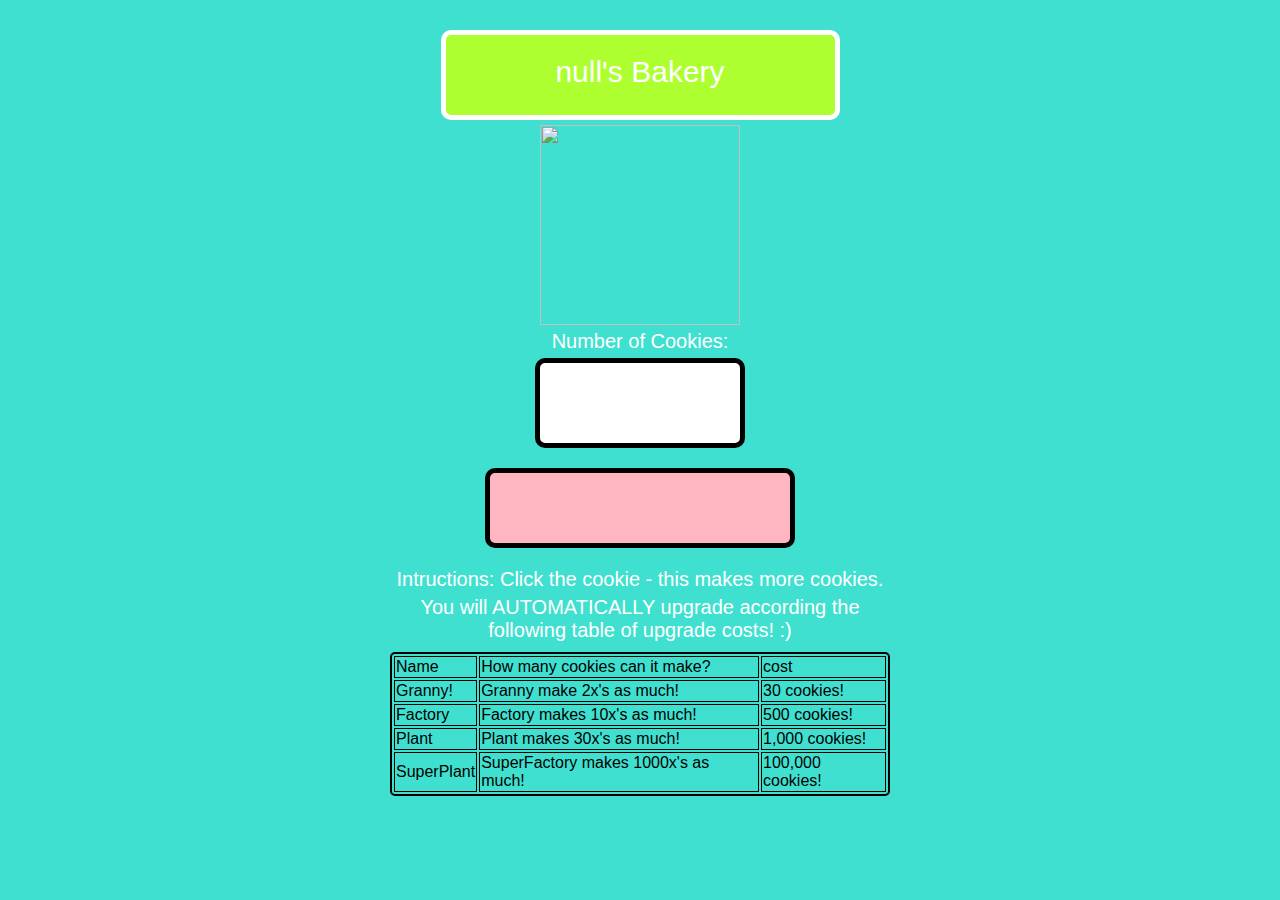
==== Petey/index.html @ a1879f92 "name" ====
<html>
    <head>
        <script type="text/javascript" src="sketch.js"></script>
        <title>Shark Bait's Cookie Clicker Game!</title>
        <link rel = "stylesheet" href = "style.css"/>
    </head>

    <body>
        <div id = "space"></div>
        <div id = "cookie" onclick="cookieClick()">
            <img src="https://encrypted-tbn0.gstatic.com/images?q=tbn:ANd9GcRwQ9mdEnBHAWtW7k_5mb7RBPPgr5glCnGvOA&usqp=CAU" width="200px"/>
        </div>
        
        <p>Number of Cookies:</p>
        
        <div id = "numbers"></div>
        <div id= "upgradeLevel"></div>

        <p>Intructions: Click the cookie - this makes more cookies.</p>
        <p>You will AUTOMATICALLY upgrade according the following table of upgrade costs! :)</p>

        <table>
            <tr>
                <td>Name</td>
                <td>How many cookies can it make?</td>
                <td>cost</td>
            </tr>
            
            <tr>
                <td>Granny!</td>
                <td>Granny make 2x's as much!</td>
                <td>30 cookies!</td>
            </tr>
            
            <tr>
                <td>Factory</td>
                <td> Factory makes 10x's as much!</td>
                <td>500 cookies!</td>
            </tr>
            
            <tr>
                <td>Plant</td>
                <td> Plant makes 30x's as much!</td>
                <td>1,000 cookies!</td>
            </tr>
            
             <tr>
                <td>SuperPlant</td>
                <td> SuperFactory makes 1000x's as much!</td>
                <td>100,000 cookies!</td>
            </tr>

        </table>
    </body>
</html>
---- Petey/style.css ----
body {
    padding-top: 30px;
    font-family: Arial;
    background-color: turquoise;
    width: 500px;
    margin: auto;
    text-align: center;
}                                           

p {
    font-size: 20px;
    color: white;
    display: block;
    margin: 5px;
}

#space {
    margin: auto;
    text-align:center;
    padding-top: 20px;
    margin-bottom: 5px;
    font-size: 30px;
    border:5px solid;
    border-radius:10px;
    background-color: greenyellow;
    color: white;
    width:389px;
    height:60px;
}

table {
    margin-top: 10px;
    border: 2px solid;
    border-radius: 5px;
}

td {
    border:1px solid;
}

#numbers {
    margin: auto;
    text-align:center;
    padding-top: 20px;
    margin-bottom: 20px;
    font-size: 30px;
    border:5px solid;
    border-radius:10px;
    background-color:white;
    width:200px;
    height:60px;    
}

#upgradeLevel {
    margin: auto;
    text-align:center;
    padding-top: 20px;
    margin-bottom: 20px;
    font-size: 30px;
    border:5px solid;
    border-radius:10px;
    background-color:lightpink;
    width:300px;
    height:50px;    
}
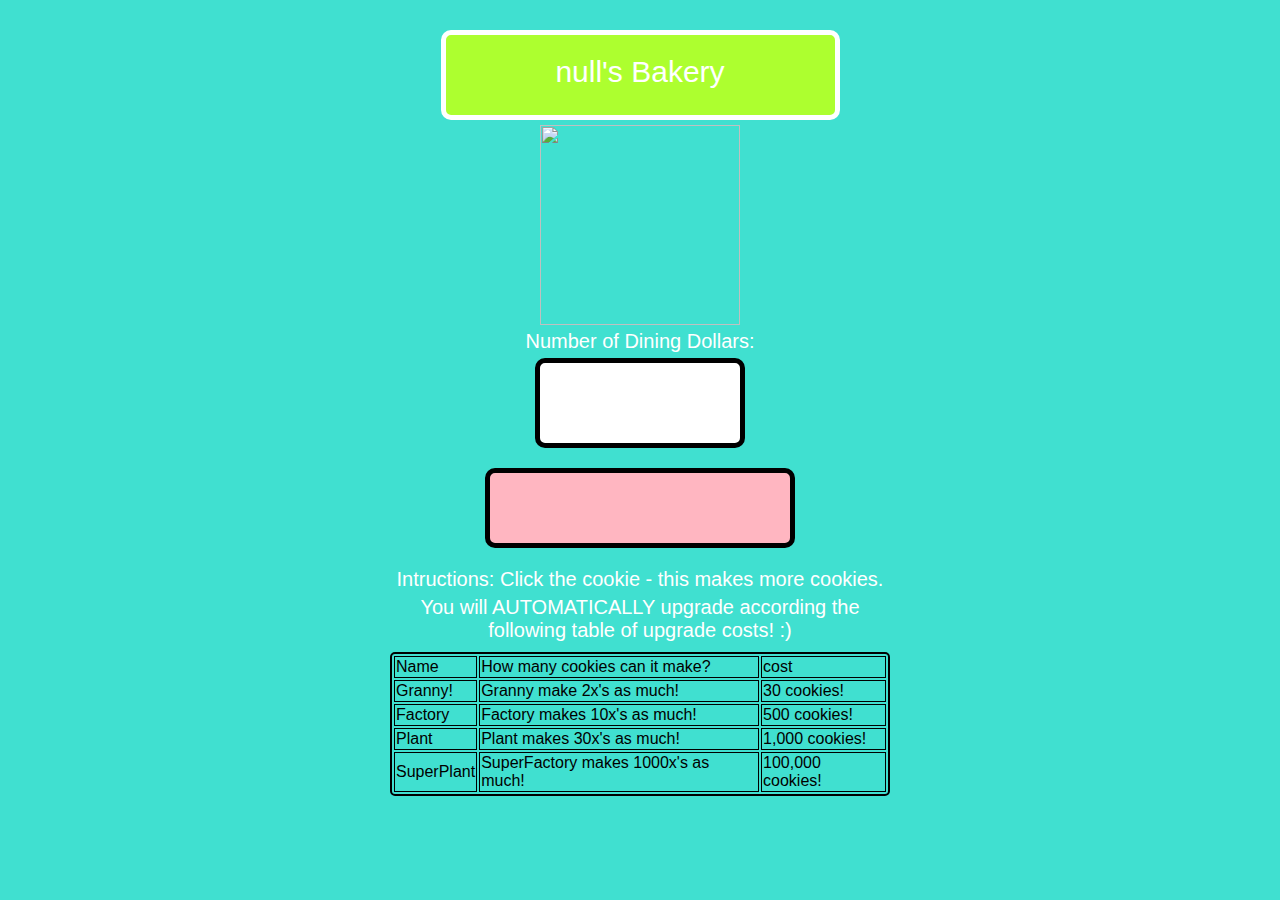
==== commit 8e14e0d1: "change name" ====
--- a/Petey/index.html
+++ b/Petey/index.html
@@ -11,7 +11,7 @@
             <img src="https://encrypted-tbn0.gstatic.com/images?q=tbn:ANd9GcRwQ9mdEnBHAWtW7k_5mb7RBPPgr5glCnGvOA&usqp=CAU" width="200px"/>
         </div>
         
-        <p>Number of Cookies:</p>
+        <p>Number of Dining Dollars:</p>
         
         <div id = "numbers"></div>
         <div id= "upgradeLevel"></div>
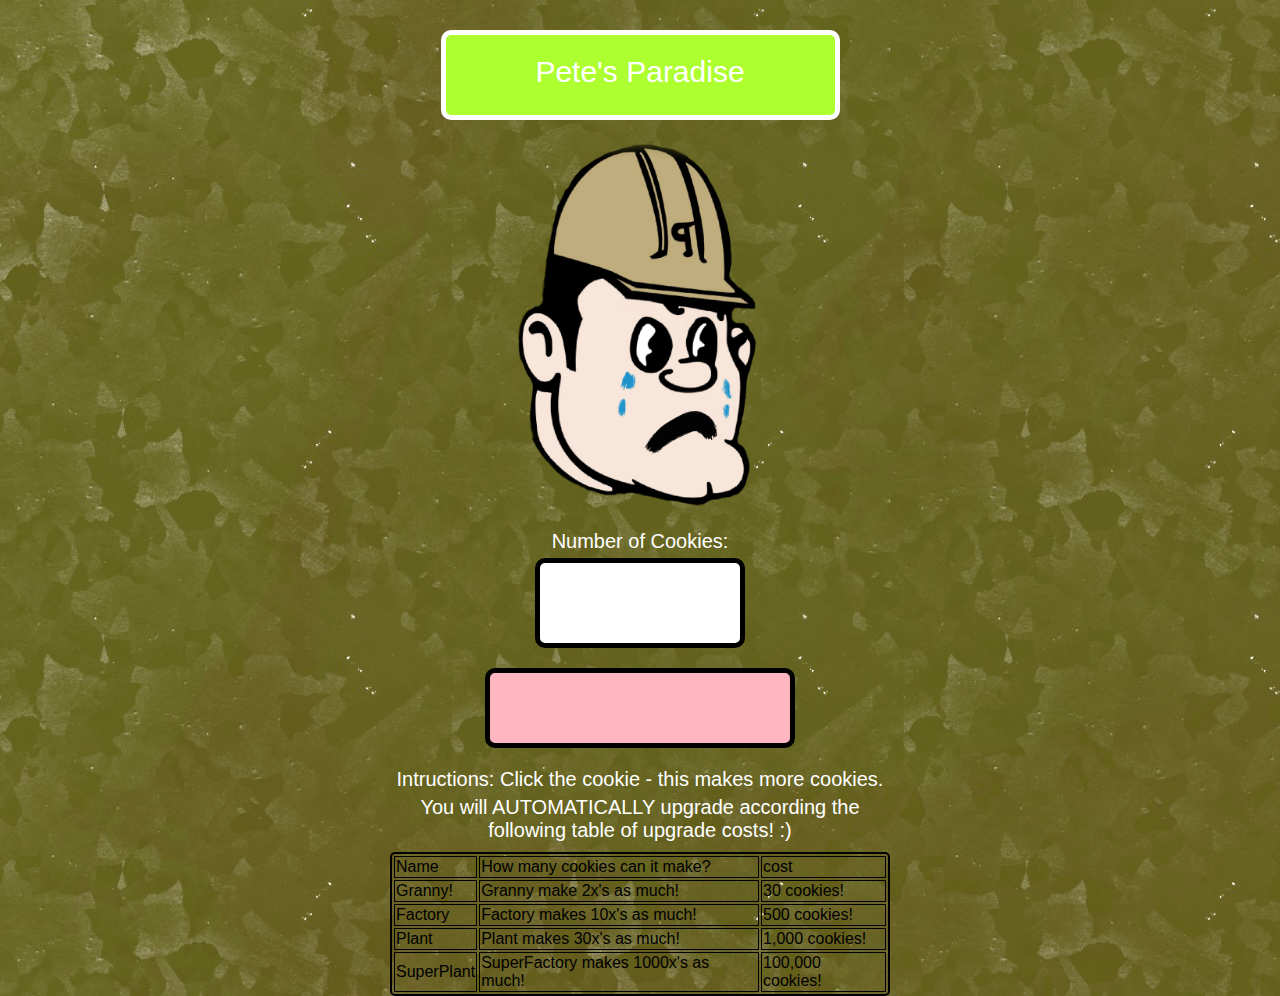
==== commit 0d70a6db: "background" ====
--- a/Petey/index.html
+++ b/Petey/index.html
@@ -5,13 +5,13 @@
         <link rel = "stylesheet" href = "style.css"/>
     </head>
 
-    <body>
+    <body style="background-image: url('img/background.png');">
         <div id = "space"></div>
         <div id = "cookie" onclick="cookieClick()">
-            <img src="https://encrypted-tbn0.gstatic.com/images?q=tbn:ANd9GcRwQ9mdEnBHAWtW7k_5mb7RBPPgr5glCnGvOA&usqp=CAU" width="200px"/>
+            <img src="img/sad.png" width="400px"/>
         </div>
         
-        <p>Number of Dining Dollars:</p>
+        <p>Number of Cookies:</p>
         
         <div id = "numbers"></div>
         <div id= "upgradeLevel"></div>
--- a/Petey/style.css
+++ b/Petey/style.css
@@ -1,4 +1,8 @@
 body {
+    -webkit-user-select: none;
+    -moz-user-select: -moz-none;
+     -ms-user-select: none;
+         user-select: none;
     padding-top: 30px;
     font-family: Arial;
     background-color: turquoise;
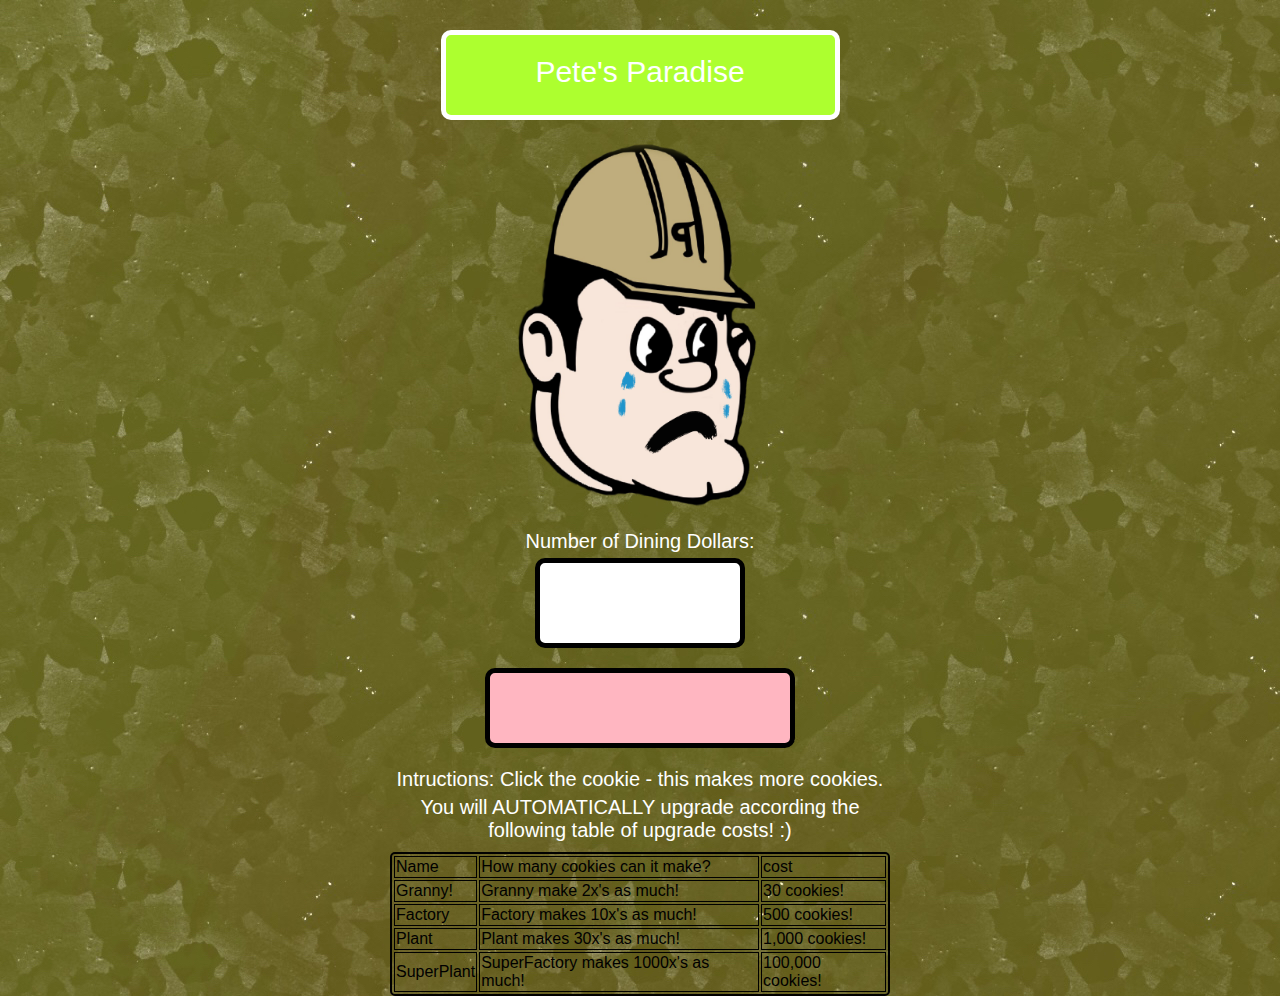
==== commit f7880fc0: "Merge branch 'main' of https://github.com/ChrisPrice03/Pete-s-Paradise" ====
--- a/Petey/index.html
+++ b/Petey/index.html
@@ -11,7 +11,7 @@
             <img src="img/sad.png" width="400px"/>
         </div>
         
-        <p>Number of Cookies:</p>
+        <p>Number of Dining Dollars:</p>
         
         <div id = "numbers"></div>
         <div id= "upgradeLevel"></div>
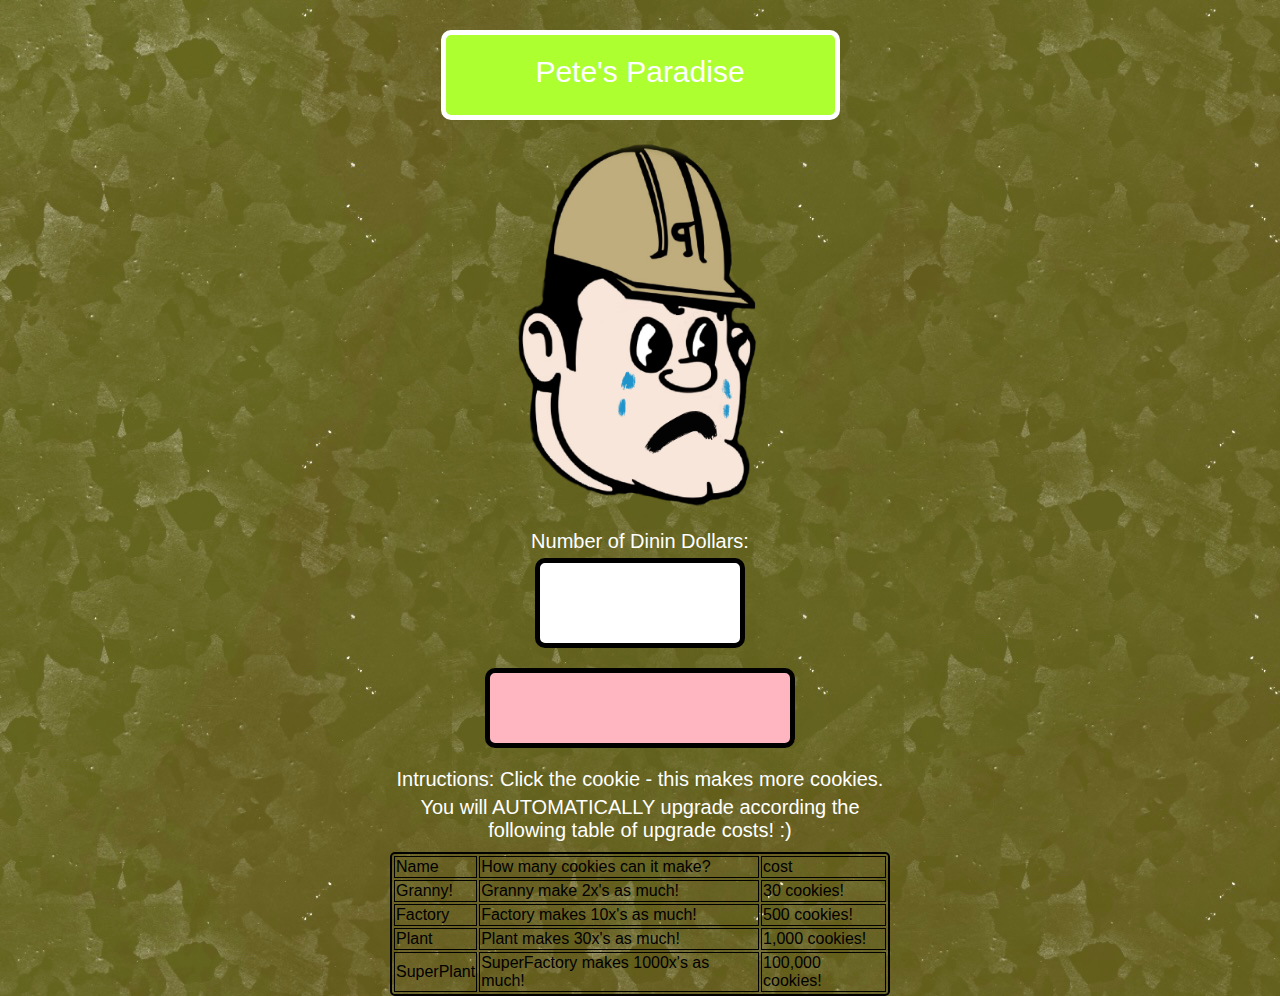
==== commit 337a2d6e: "Merge branch 'main' of https://github.com/ChrisPrice03/Pete-s-Paradise" ====
--- a/Petey/index.html
+++ b/Petey/index.html
@@ -11,7 +11,7 @@
             <img src="img/sad.png" width="400px"/>
         </div>
         
-        <p>Number of Dining Dollars:</p>
+        <p>Number of Dinin Dollars:</p>
         
         <div id = "numbers"></div>
         <div id= "upgradeLevel"></div>
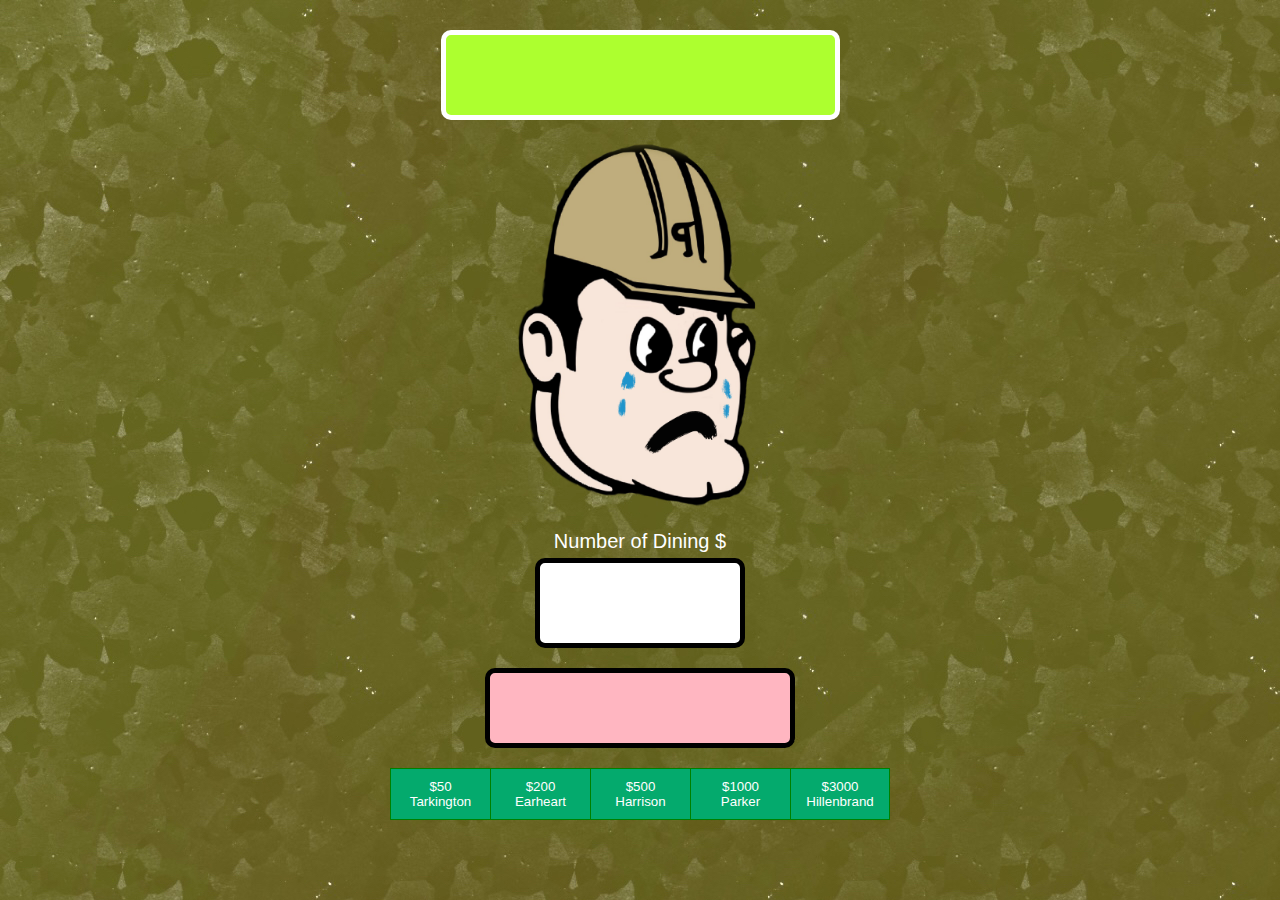
==== commit dfa849d5: "suiiii" ====
--- a/Petey/index.html
+++ b/Petey/index.html
@@ -1,55 +1,27 @@
 <html>
     <head>
         <script type="text/javascript" src="sketch.js"></script>
-        <title>Shark Bait's Cookie Clicker Game!</title>
+        <title>Pete's Paradise</title>
         <link rel = "stylesheet" href = "style.css"/>
     </head>
-
+    
     <body style="background-image: url('img/background.png');">
         <div id = "space"></div>
         <div id = "cookie" onclick="cookieClick()">
-            <img src="img/sad.png" width="400px"/>
+            <img id="pete" src="img/sad.png" width="400px"/>
         </div>
         
-        <p>Number of Dinin Dollars:</p>
+        <p>Number of Dining $</p>
         
         <div id = "numbers"></div>
         <div id= "upgradeLevel"></div>
 
-        <p>Intructions: Click the cookie - this makes more cookies.</p>
-        <p>You will AUTOMATICALLY upgrade according the following table of upgrade costs! :)</p>
-
-        <table>
-            <tr>
-                <td>Name</td>
-                <td>How many cookies can it make?</td>
-                <td>cost</td>
-            </tr>
-            
-            <tr>
-                <td>Granny!</td>
-                <td>Granny make 2x's as much!</td>
-                <td>30 cookies!</td>
-            </tr>
-            
-            <tr>
-                <td>Factory</td>
-                <td> Factory makes 10x's as much!</td>
-                <td>500 cookies!</td>
-            </tr>
-            
-            <tr>
-                <td>Plant</td>
-                <td> Plant makes 30x's as much!</td>
-                <td>1,000 cookies!</td>
-            </tr>
-            
-             <tr>
-                <td>SuperPlant</td>
-                <td> SuperFactory makes 1000x's as much!</td>
-                <td>100,000 cookies!</td>
-            </tr>
-
-        </table>
+        <div class="btn-group" style="width:100%">
+            <button style="width:20%; text-align:center" onclick="starShip()">$50 Tarkington</button>
+            <button style="width:20%; text-align:center" onclick="ear()">$200 Earheart</button>
+            <button style="width:20%; text-align:center" onclick="harrison()">$500 Harrison</button>
+            <button style="width:20%; text-align:center" onclick="parker()">$1000 Parker</button>
+            <button style="width:20%; text-align:center" onclick="hillenbrand()">$3000 Hillenbrand</button>
+          </div>
     </body>
 </html>--- a/Petey/style.css
+++ b/Petey/style.css
@@ -66,4 +66,24 @@
     background-color:lightpink;
     width:300px;
     height:50px;    
-}+}
+
+
+.btn-group button {
+    background-color: #04AA6D; /* Green background */
+    border: 1px solid green; /* Green border */
+    color: white; /* White text */
+    padding: 10px; /* Some padding */
+    cursor: pointer; /* Pointer/hand icon */
+    float: left; /* Float the buttons side by side */
+  }
+  
+  .btn-group button:not(:last-child) {
+    border-right: none; /* Prevent double borders */
+  }
+
+  
+  /* Add a background color on hover */
+  .btn-group button:hover {
+    background-color: #3e8e41;
+  }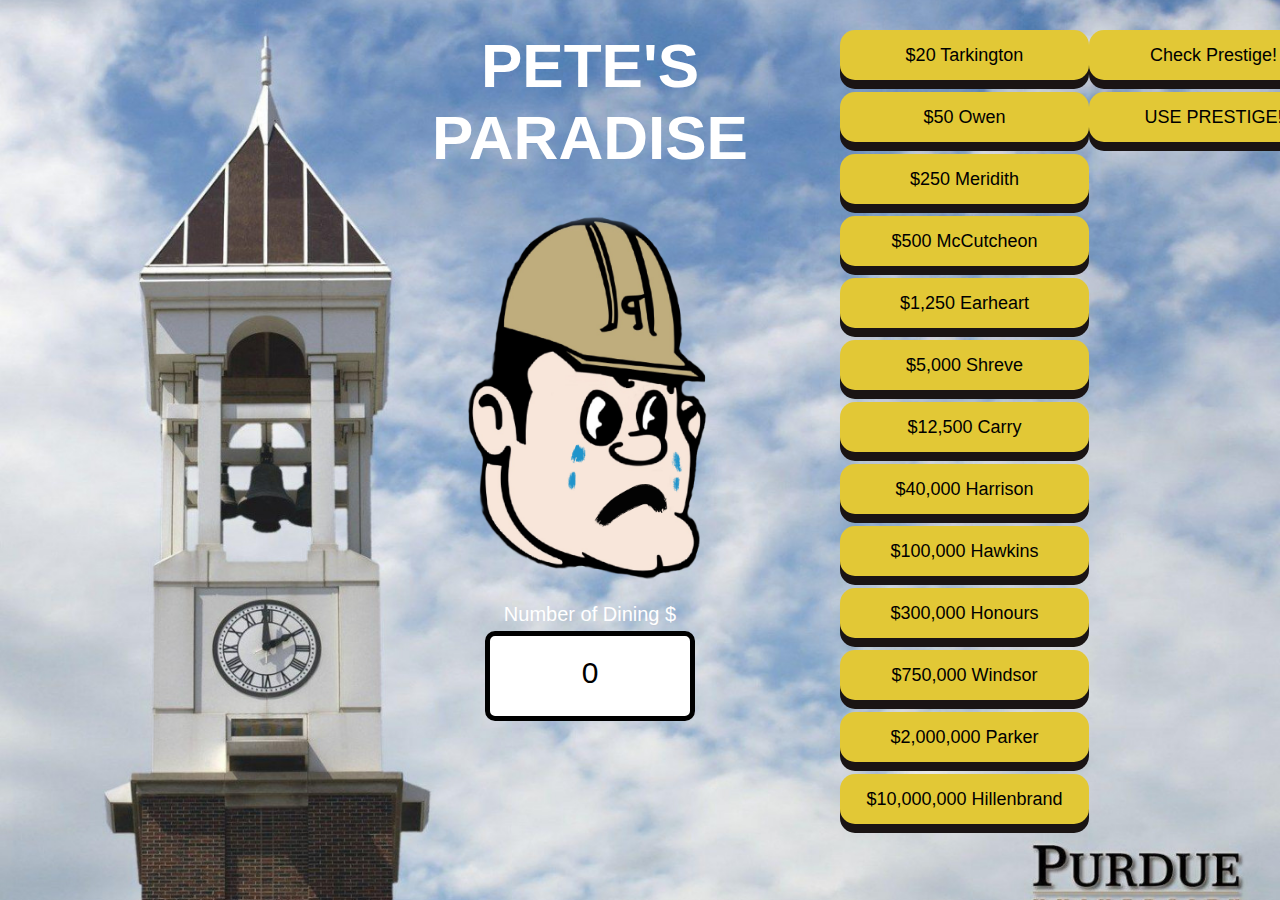
==== commit b28592fc: "Co-authored-by: josep5673 <josep5673@users.noreply.github.com> Co-authored-by: Ishwarya <IshaSamaved" ====
--- a/Petey/index.html
+++ b/Petey/index.html
@@ -5,8 +5,10 @@
         <link rel = "stylesheet" href = "style.css"/>
     </head>
     
-    <body style="background-image: url('img/background.png');">
-        <div id = "space"></div>
+    <body>
+        <div class="row">
+            <div class="column">
+                <h1>Pete's Paradise</h1>
         <div id = "cookie" onclick="cookieClick()">
             <img id="pete" src="img/sad.png" width="400px"/>
         </div>
@@ -14,14 +16,39 @@
         <p>Number of Dining $</p>
         
         <div id = "numbers"></div>
-        <div id= "upgradeLevel"></div>
-
-        <div class="btn-group" style="width:100%">
-            <button style="width:20%; text-align:center" onclick="starShip()">$50 Tarkington</button>
-            <button style="width:20%; text-align:center" onclick="ear()">$200 Earheart</button>
-            <button style="width:20%; text-align:center" onclick="harrison()">$500 Harrison</button>
-            <button style="width:20%; text-align:center" onclick="parker()">$1000 Parker</button>
-            <button style="width:20%; text-align:center" onclick="hillenbrand()">$3000 Hillenbrand</button>
+            </div>
+            <div class="column" id="col2">
+                <button onclick="tark()">$20 Tarkington</button>
+            <br>
+            <button onclick="owen()">$50 Owen</button>
+            <br>
+            <button onclick="meredith()">$250 Meridith</button>
+            <br>
+            <button onclick="mccutch()">$500 McCutcheon</button>
+            <br>
+            <button onclick="ear()">$1,250 Earheart</button>
+            <br>
+            <button onclick="shreve()">$5,000 Shreve</button>
+            <br>
+            <button onclick="carry()">$12,500 Carry</button>
+            <br>
+            <button onclick="harrison()">$40,000 Harrison</button>
+            <br>
+            <button onclick="hawkins()">$100,000 Hawkins</button>
+            <br>
+            <button onclick="honors()">$300,000 Honours</button>
+            <br>
+            <button onclick="windsor()">$750,000 Windsor</button>
+            <br>
+            <button onclick="parker()">$2,000,000 Parker</button>
+            <br>
+            <button onclick="hillenbrand()">$10,000,000 Hillenbrand</button>
+            </div>
+            <div class="column" id="col3">
+                <button onclick="prestigecheck()">Check Prestige!</button>
+                <button onclick="prestige()">USE PRESTIGE!</button>
+            </div>
           </div>
+        
     </body>
 </html>--- a/Petey/style.css
+++ b/Petey/style.css
@@ -1,8 +1,31 @@
+html { 
+    background: url('img/background.jpeg') no-repeat center center fixed; 
+    -webkit-background-size: cover;
+    -moz-background-size: cover;
+    -o-background-size: cover;
+    background-size: cover;
+}
+
+
+h1 { color: #ffffff; font-family: 'Raleway',sans-serif; font-size: 62px; font-weight: 800; line-height: 72px; margin: 0 0 24px; text-align: center; text-transform: uppercase; }
+
+.row {
+    display: flex;
+  }
+  
+.column {
+    flex: 50%;
+  }
+
+#col2 {
+    padding-left: 50px;
+}
 body {
-    -webkit-user-select: none;
-    -moz-user-select: -moz-none;
-     -ms-user-select: none;
-         user-select: none;
+    background: url('img/background.jpeg') no-repeat center center fixed; 
+    -webkit-background-size: cover;
+    -moz-background-size: cover;
+    -o-background-size: cover;
+    background-size: cover;
     padding-top: 30px;
     font-family: Arial;
     background-color: turquoise;
@@ -68,22 +91,26 @@
     height:50px;    
 }
 
-
-.btn-group button {
-    background-color: #04AA6D; /* Green background */
-    border: 1px solid green; /* Green border */
-    color: white; /* White text */
-    padding: 10px; /* Some padding */
-    cursor: pointer; /* Pointer/hand icon */
-    float: left; /* Float the buttons side by side */
+button {
+    width: 249px;
+    height: 50px;
+    margin-bottom: 12px;
+    padding: 15px 25px;
+    font-size: 18px;
+    text-align: center;
+    cursor: pointer;
+    outline: none;
+    color: #000;
+    background-color: #e2c836;
+    border: none;
+    border-radius: 15px;
+    box-shadow: 0 9px rgb(26, 20, 20);
   }
   
-  .btn-group button:not(:last-child) {
-    border-right: none; /* Prevent double borders */
-  }
-
+  button:hover {background-color: #dab72c}
   
-  /* Add a background color on hover */
-  .btn-group button:hover {
-    background-color: #3e8e41;
+  button:active {
+    background-color: #c7ab21;
+    box-shadow: 0 5px #000;
+    transform: translateY(4px);
   }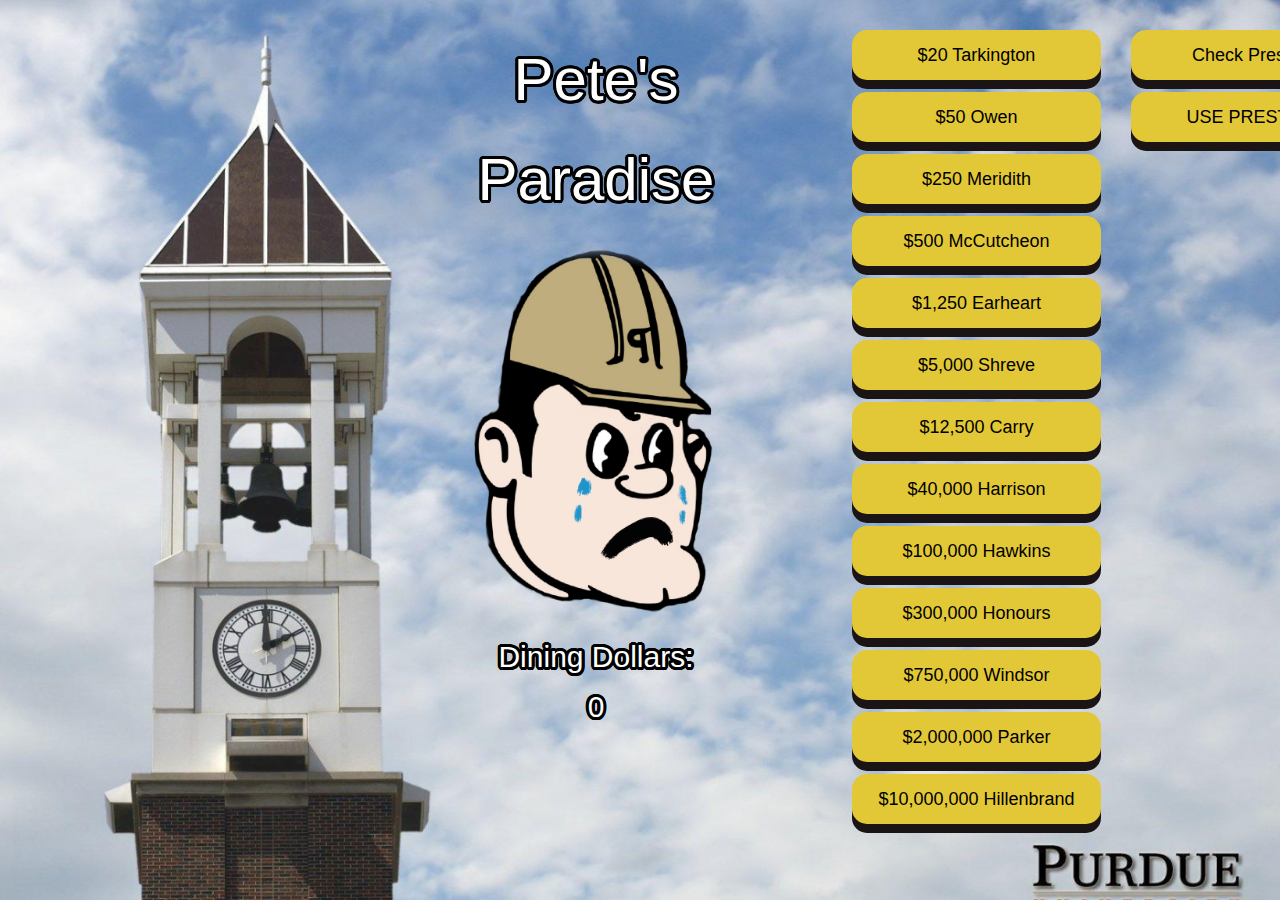
==== commit 15cc51b6: "prefinal" ====
--- a/Petey/index.html
+++ b/Petey/index.html
@@ -10,43 +10,43 @@
             <div class="column">
                 <h1>Pete's Paradise</h1>
         <div id = "cookie" onclick="cookieClick()">
-            <img id="pete" src="img/sad.png" width="400px"/>
+            <button id="chad"><img id="pete" src="img/sad.png" width="400px"/></button>
         </div>
         
-        <p>Number of Dining $</p>
+        <h3>Dining Dollars:</h3>
         
-        <div id = "numbers"></div>
+        <h3 id = "numbers"></h3>
             </div>
             <div class="column" id="col2">
-                <button onclick="tark()">$20 Tarkington</button>
+            <button class = "button" onclick="tark()">$20 Tarkington</button>
             <br>
-            <button onclick="owen()">$50 Owen</button>
+            <button class="button" onclick="owen()">$50 Owen</button>
             <br>
-            <button onclick="meredith()">$250 Meridith</button>
+            <button class="button" onclick="meredith()">$250 Meridith</button>
             <br>
-            <button onclick="mccutch()">$500 McCutcheon</button>
+            <button class="button" onclick="mccutch()">$500 McCutcheon</button>
             <br>
-            <button onclick="ear()">$1,250 Earheart</button>
+            <button class="button" onclick="ear()">$1,250 Earheart</button>
             <br>
-            <button onclick="shreve()">$5,000 Shreve</button>
+            <button class="button" onclick="shreve()">$5,000 Shreve</button>
             <br>
-            <button onclick="carry()">$12,500 Carry</button>
+            <button class="button" onclick="carry()">$12,500 Carry</button>
             <br>
-            <button onclick="harrison()">$40,000 Harrison</button>
+            <button class="button" onclick="harrison()">$40,000 Harrison</button>
             <br>
-            <button onclick="hawkins()">$100,000 Hawkins</button>
+            <button class="button" onclick="hawkins()">$100,000 Hawkins</button>
             <br>
-            <button onclick="honors()">$300,000 Honours</button>
+            <button class="button" onclick="honors()">$300,000 Honours</button>
             <br>
-            <button onclick="windsor()">$750,000 Windsor</button>
+            <button class="button" onclick="windsor()">$750,000 Windsor</button>
             <br>
-            <button onclick="parker()">$2,000,000 Parker</button>
+            <button class="button" onclick="parker()">$2,000,000 Parker</button>
             <br>
-            <button onclick="hillenbrand()">$10,000,000 Hillenbrand</button>
+            <button class="button" onclick="hillenbrand()">$10,000,000 Hillenbrand</button>
             </div>
             <div class="column" id="col3">
-                <button onclick="prestigecheck()">Check Prestige!</button>
-                <button onclick="prestige()">USE PRESTIGE!</button>
+                <button class="button" onclick="prestigecheck()">Check Prestige!</button>
+                <button class="button" onclick="prestige()">USE PRESTIGE!</button>
             </div>
           </div>
         
--- a/Petey/style.css
+++ b/Petey/style.css
@@ -7,7 +7,10 @@
 }
 
 
-h1 { color: #ffffff; font-family: 'Raleway',sans-serif; font-size: 62px; font-weight: 800; line-height: 72px; margin: 0 0 24px; text-align: center; text-transform: uppercase; }
+h1 { color: #ffffff; font-family: 'Trebuchet MS', sans-serif; font-size: 60px; line-height: 100px; font-weight: normal; margin-bottom: 0px; margin-top: 0px; text-align: center;text-shadow: rgb(0, 0, 0) 3px 0px 0px, rgb(0, 0, 0) 2.83487px 0.981584px 0px, rgb(0, 0, 0) 2.35766px 1.85511px 0px, rgb(0, 0, 0) 1.62091px 2.52441px 0px, rgb(0, 0, 0) 0.705713px 2.91581px 0px, rgb(0, 0, 0) -0.287171px 2.98622px 0px, rgb(0, 0, 0) -1.24844px 2.72789px 0px, rgb(0, 0, 0) -2.07227px 2.16926px 0px, rgb(0, 0, 0) -2.66798px 1.37182px 0px, rgb(0, 0, 0) -2.96998px 0.42336px 0px, rgb(0, 0, 0) -2.94502px -0.571704px 0px, rgb(0, 0, 0) -2.59586px -1.50383px 0px, rgb(0, 0, 0) -1.96093px -2.27041px 0px, rgb(0, 0, 0) -1.11013px -2.78704px 0px, rgb(0, 0, 0) -0.137119px -2.99686px 0px, rgb(0, 0, 0) 0.850987px -2.87677px 0px, rgb(0, 0, 0) 1.74541px -2.43999px 0px, rgb(0, 0, 0) 2.44769px -1.73459px 0px, rgb(0, 0, 0) 2.88051px -0.838247px 0px;
+}
+
+h3 {color: #ffffff; font-family: 'Trebuchet MS', sans-serif; font-size: 30px; line-height: 50px; font-weight: normal; margin-bottom: 0px; margin-top: 0px; text-align: center;text-shadow: rgb(0, 0, 0) 3px 0px 0px, rgb(0, 0, 0) 2.83487px 0.981584px 0px, rgb(0, 0, 0) 2.35766px 1.85511px 0px, rgb(0, 0, 0) 1.62091px 2.52441px 0px, rgb(0, 0, 0) 0.705713px 2.91581px 0px, rgb(0, 0, 0) -0.287171px 2.98622px 0px, rgb(0, 0, 0) -1.24844px 2.72789px 0px, rgb(0, 0, 0) -2.07227px 2.16926px 0px, rgb(0, 0, 0) -2.66798px 1.37182px 0px, rgb(0, 0, 0) -2.96998px 0.42336px 0px, rgb(0, 0, 0) -2.94502px -0.571704px 0px, rgb(0, 0, 0) -2.59586px -1.50383px 0px, rgb(0, 0, 0) -1.96093px -2.27041px 0px, rgb(0, 0, 0) -1.11013px -2.78704px 0px, rgb(0, 0, 0) -0.137119px -2.99686px 0px, rgb(0, 0, 0) 0.850987px -2.87677px 0px, rgb(0, 0, 0) 1.74541px -2.43999px 0px, rgb(0, 0, 0) 2.44769px -1.73459px 0px, rgb(0, 0, 0) 2.88051px -0.838247px 0px; }
 
 .row {
     display: flex;
@@ -19,6 +22,10 @@
 
 #col2 {
     padding-left: 50px;
+}
+
+#col3 {
+    padding-left: 30px;
 }
 body {
     background: url('img/background.jpeg') no-repeat center center fixed; 
@@ -65,18 +72,6 @@
     border:1px solid;
 }
 
-#numbers {
-    margin: auto;
-    text-align:center;
-    padding-top: 20px;
-    margin-bottom: 20px;
-    font-size: 30px;
-    border:5px solid;
-    border-radius:10px;
-    background-color:white;
-    width:200px;
-    height:60px;    
-}
 
 #upgradeLevel {
     margin: auto;
@@ -91,7 +86,7 @@
     height:50px;    
 }
 
-button {
+.button {
     width: 249px;
     height: 50px;
     margin-bottom: 12px;
@@ -107,10 +102,26 @@
     box-shadow: 0 9px rgb(26, 20, 20);
   }
   
-  button:hover {background-color: #dab72c}
+  .button:hover {background-color: #dab72c}
   
-  button:active {
+  .button:active {
     background-color: #c7ab21;
     box-shadow: 0 5px #000;
     transform: translateY(4px);
-  }+  }
+
+#chad {
+    background-color: transparent;
+    background-repeat: no-repeat;
+    border: none;
+    cursor: pointer;
+    overflow: hidden;
+    outline: none;
+    hidden
+  }
+
+  #chad:hover {background-color: #dab72c}
+
+  #chad:active {
+    transform: translateY(4px);
+}